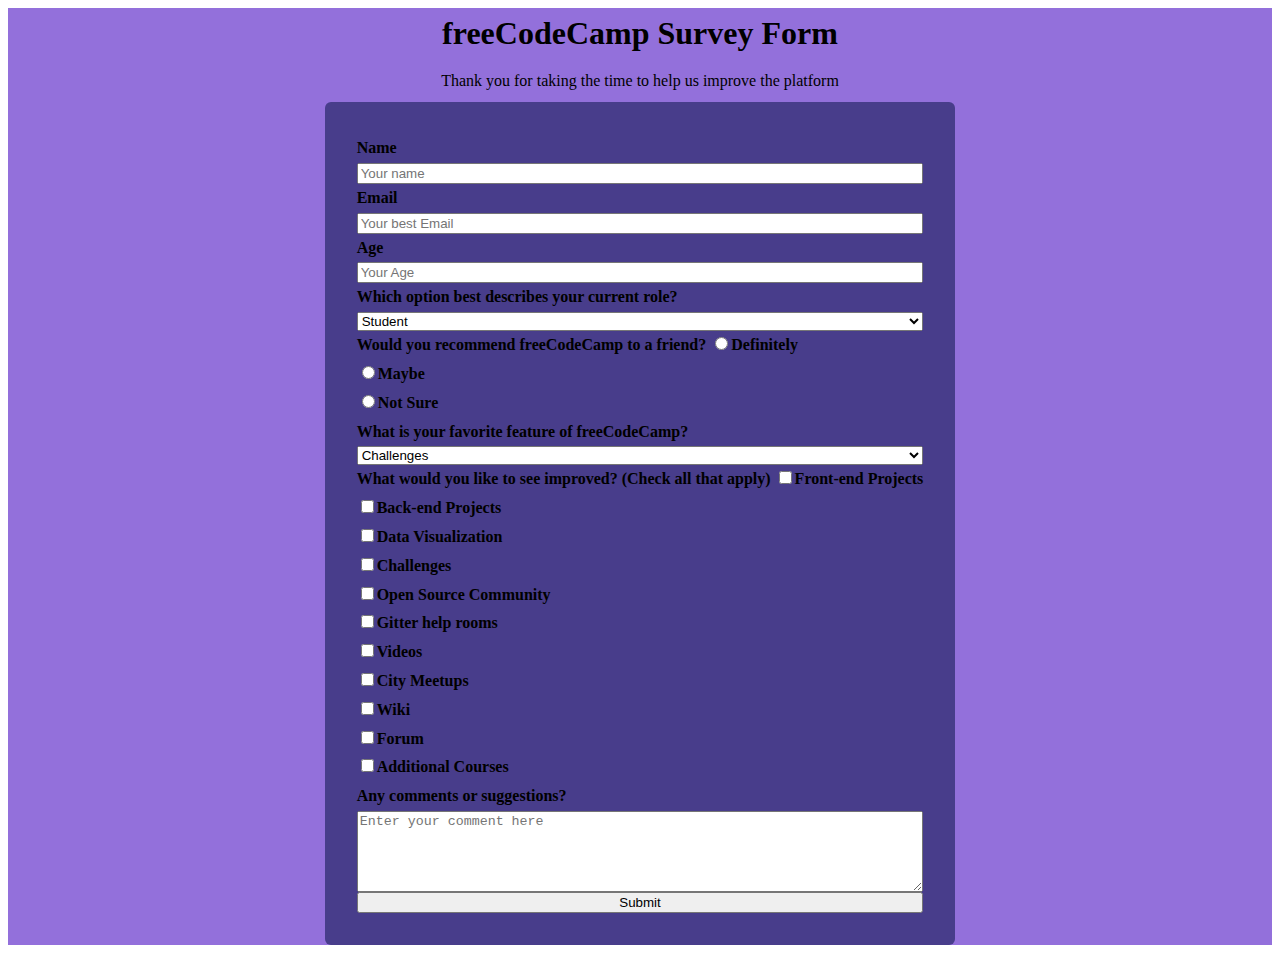
==== surveyForm/index.html @ ba2c97cb "initial content of the formulary" ====
<!DOCTYPE html>
<html lang="pt-br">
  <head>
    <meta charset="UTF-8" />
    <meta http-equiv="X-UA-Compatible" content="IE=edge" />
    <meta name="viewport" content="width=device-width, initial-scale=1.0" />
    <link rel="stylesheet" href="style.css" />
    <title>Survey Form</title>
  </head>
  <body>
    <main>
      <section>
        <h1 id="title">freeCodeCamp Survey Form</h1>
        <p id="description">
          Thank you for taking the time to help us improve the platform
        </p>
      </section>
      <form action="#" id="survey-form">
        <label for="name" id="name-label">Name</label>
        <input type="text" placeholder="Your name" id="name" required />
        <label for="email" id="email-label">Email</label>
        <input type="email" placeholder="Your best Email" id="email" required />
        <label for="number" id="number-label">Age</label>
        <input
          type="number"
          min="10"
          max="99"
          placeholder="Your Age"
          id="number"
        />

        <label for="role" id="dropdown"
          >Which option best describes your current role?</label
        >
        <select name="role" id="dropdown">
          <option value="student">Student</option>
          <option value="fullJob">Full Time Job</option>
          <option value="fullLearner">Full Time Learner</option>
          <option value="notToSay">Prefer not to say</option>
          <option value="other">Other</option>
        </select>

        <label for="recommend"
          >Would you recommend freeCodeCamp to a friend?
          <input
            type="radio"
            name="recommendation"
            value="1"
          />Definitely</label
        >
        <label for="recommend"
          ><input type="radio" name="recommendation" value="2" />Maybe</label
        >
        <label for="recommend"
          ><input type="radio" name="recommendation" value="3" />Not Sure</label
        >
        <label for="feature" id="dropdown2">
          What is your favorite feature of freeCodeCamp?
        </label>
        <select name="feature" id="dropdown2">
          <option value="challenge">Challenges</option>
          <option value="projects">Projects</option>
          <option value="community">Community</option>
          <option value="openSource">Open Source</option>
        </select>

        <label for="improve">
          What would you like to see improved? (Check all that apply)
          <input
            id="improve"
            type="checkbox"
            value="front"
            name="improve"
          />Front-end Projects</label
        >
        <label for="improve"
          ><input
            id="improve"
            type="checkbox"
            value="back"
            name="improve"
          />Back-end Projects</label
        >
        <label for="improve"
          ><input
            id="improve"
            type="checkbox"
            value="data"
            name="improve"
          />Data Visualization</label
        >
        <label for="improve"
          ><input
            id="improve"
            type="checkbox"
            value="chall"
            name="improve"
          />Challenges
        </label>
        <label for="improve"
          ><input
            id="improve"
            type="checkbox"
            value="open"
            name="improve"
          />Open Source Community
        </label>
        <label for="improve"
          ><input
            id="improve"
            type="checkbox"
            value="gitter"
            name="improve"
          />Gitter help rooms
        </label>
        <label for="improve"
          ><input
            id="improve"
            type="checkbox"
            value="videos"
            name="improve"
          />Videos
        </label>
        <label for="improve"
          ><input
            id="improve"
            type="checkbox"
            value="city"
            name="improve"
          />City Meetups
        </label>
        <label for="improve"
          ><input
            id="improve"
            type="checkbox"
            value="wiki"
            name="improve"
          />Wiki
        </label>
        <label for="improve"
          ><input
            id="improve"
            type="checkbox"
            value="forum"
            name="improve"
          />Forum
        </label>
        <label for="improve"
          ><input
            id="improve"
            type="checkbox"
            value="courses"
            name="improve"
          />Additional Courses
        </label>
        <label for="comments">Any comments or suggestions?</label>
        <textarea
          name="comments"
          id="comments"
          cols="50"
          rows="5"
          placeholder="Enter your comment here"
        ></textarea>

        <button type="submit" id="submit">Submit</button>
      </form>
    </main>

    <!-- CDN TEST -->
    <script src="https://cdn.freecodecamp.org/testable-projects-fcc/v1/bundle.js"></script>
  </body>
</html>
---- surveyForm/style.css ----
main {
  margin: 0;
  padding: 0;
  display: flex;
  flex-direction: column;
  align-items: center;
  background: mediumpurple;
}

section {
  display: flex;
  flex-direction: column;
  line-height: 0.6rem;
  align-items: center;
}

#survey-form {
  display: flex;
  flex-direction: column;
  background: darkslateblue;
  padding: 2rem 2rem;
  border-radius: 6px;
}

label {
  font-weight: bold;
  line-height: 1.8rem;
}
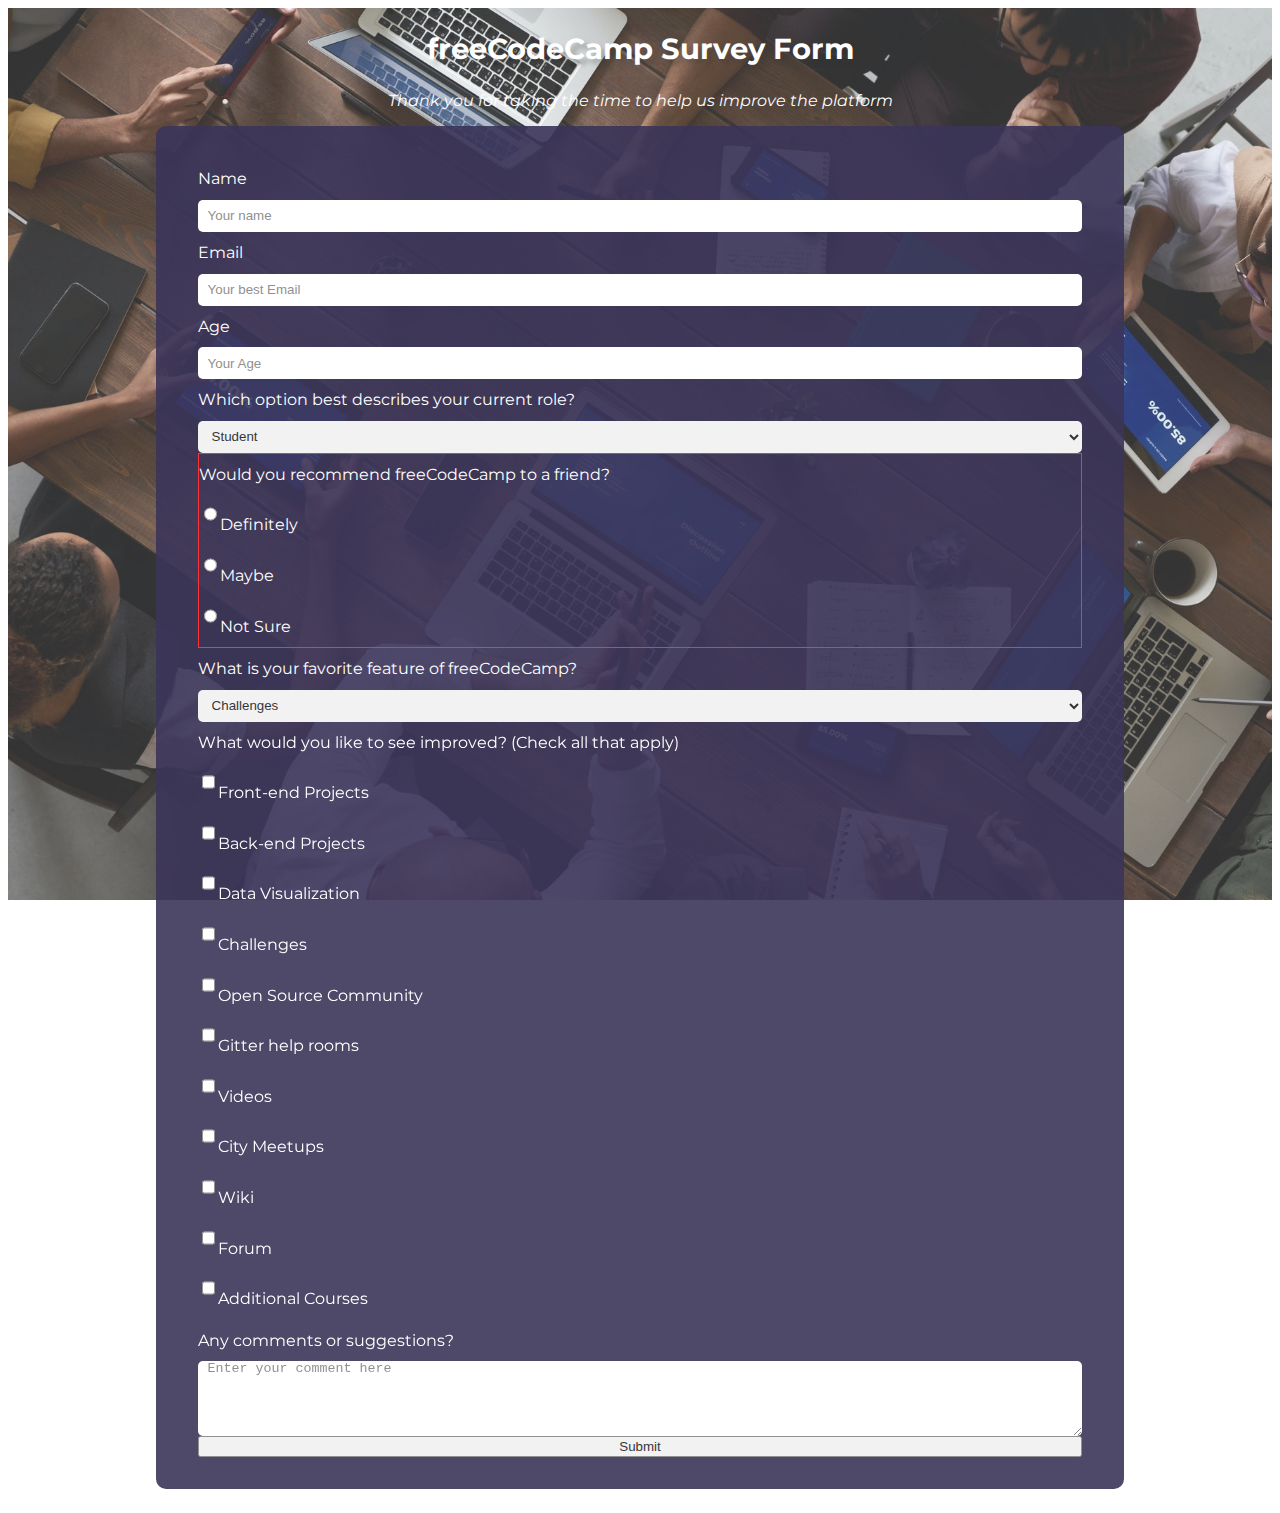
==== commit 9cee868b: "adjustments in position and css" ====
--- a/surveyForm/index.html
+++ b/surveyForm/index.html
@@ -4,16 +4,21 @@
     <meta charset="UTF-8" />
     <meta http-equiv="X-UA-Compatible" content="IE=edge" />
     <meta name="viewport" content="width=device-width, initial-scale=1.0" />
+    <link rel="preconnect" href="https://fonts.gstatic.com">
+    <link href="https://fonts.googleapis.com/css2?family=Montserrat:wght@100;200;400;500;700&display=swap" rel="stylesheet">
     <link rel="stylesheet" href="style.css" />
+
     <title>Survey Form</title>
   </head>
   <body>
-    <main>
-      <section>
-        <h1 id="title">freeCodeCamp Survey Form</h1>
-        <p id="description">
-          Thank you for taking the time to help us improve the platform
-        </p>
+    <main id="mainDiv" class="bgImage">
+      
+      <section id='header'>        
+          <h1 id="title">freeCodeCamp Survey Form</h1>
+          <p id="description">
+            Thank you for taking the time to help us improve the platform
+          </p>
+        </div>
       </section>
       <form action="#" id="survey-form">
         <label for="name" id="name-label">Name</label>
@@ -29,10 +34,10 @@
           id="number"
         />
 
-        <label for="role" id="dropdown"
+        <label for="role" id="dropdownRole"
           >Which option best describes your current role?</label
         >
-        <select name="role" id="dropdown">
+        <select name="role" id="dropdownRole">
           <option value="student">Student</option>
           <option value="fullJob">Full Time Job</option>
           <option value="fullLearner">Full Time Learner</option>
@@ -40,8 +45,9 @@
           <option value="other">Other</option>
         </select>
 
-        <label for="recommend"
-          >Would you recommend freeCodeCamp to a friend?
+        <div class="recommend__box">
+        <label> Would you recommend freeCodeCamp to a friend?</label>
+        <label for="recommend">
           <input
             type="radio"
             name="recommendation"
@@ -54,18 +60,21 @@
         <label for="recommend"
           ><input type="radio" name="recommendation" value="3" />Not Sure</label
         >
+      </div>
+
         <label for="feature" id="dropdown2">
           What is your favorite feature of freeCodeCamp?
         </label>
-        <select name="feature" id="dropdown2">
+        <select name="feature" id="dropdownFeature">
           <option value="challenge">Challenges</option>
           <option value="projects">Projects</option>
           <option value="community">Community</option>
           <option value="openSource">Open Source</option>
         </select>
 
+        <label>What would you like to see improved? (Check all that apply)</label>
         <label for="improve">
-          What would you like to see improved? (Check all that apply)
+          
           <input
             id="improve"
             type="checkbox"
@@ -153,6 +162,7 @@
             name="improve"
           />Additional Courses
         </label>
+
         <label for="comments">Any comments or suggestions?</label>
         <textarea
           name="comments"
--- a/surveyForm/style.css
+++ b/surveyForm/style.css
@@ -1,28 +1,72 @@
-main {
+/* @import url("https://fonts.googleapis.com/css2?family=Montserrat+Alternates:wght@100;200;400;500;700&display=swap"); */
+
+#mainDiv {
   margin: 0;
-  padding: 0;
+  padding: 1rem 0;
   display: flex;
   flex-direction: column;
   align-items: center;
-  background: mediumpurple;
+  flex-wrap: wrap;
+
+  font-family: "Montserrat", sans-serif;
+  opacity: 0.8;
+  color: #fff;
 }
 
-section {
+.bgImage {
+  background-image: url(./reunion2.jpg);
+  background-size: cover;
+  background-repeat: no-repeat;
+  background-position: center;
+  background-attachment: fixed;
+}
+
+#header {
   display: flex;
   flex-direction: column;
-  line-height: 0.6rem;
-  align-items: center;
+  flex-wrap: wrap;
+  text-align: center;
+}
+
+#title {
+  font-size: 1.8rem;
+  text-shadow: 5px 5px 5px rgba(0, 0, 0, 0.3);
+  line-height: 0.8rem;
+}
+
+#description {
+  font-style: italic;
 }
 
 #survey-form {
   display: flex;
   flex-direction: column;
-  background: darkslateblue;
-  padding: 2rem 2rem;
-  border-radius: 6px;
+  background: rgba(10, 2, 48, 0.9);
+  padding: 2rem 2.6rem;
+  border-radius: 10px;
+  width: 70%;
 }
 
 label {
-  font-weight: bold;
-  line-height: 1.8rem;
+  line-height: 2.6rem;
 }
+
+input,
+select {
+  border-radius: 5px;
+  height: 2rem;
+  border: none;
+  padding: 0 10px;
+}
+
+textarea {
+  border-radius: 5px;
+  border: none;
+  padding: 0 10px;
+}
+
+.recommend__box {
+  border: 1px solid red;
+  display: flex;
+  flex-direction: column;
+}
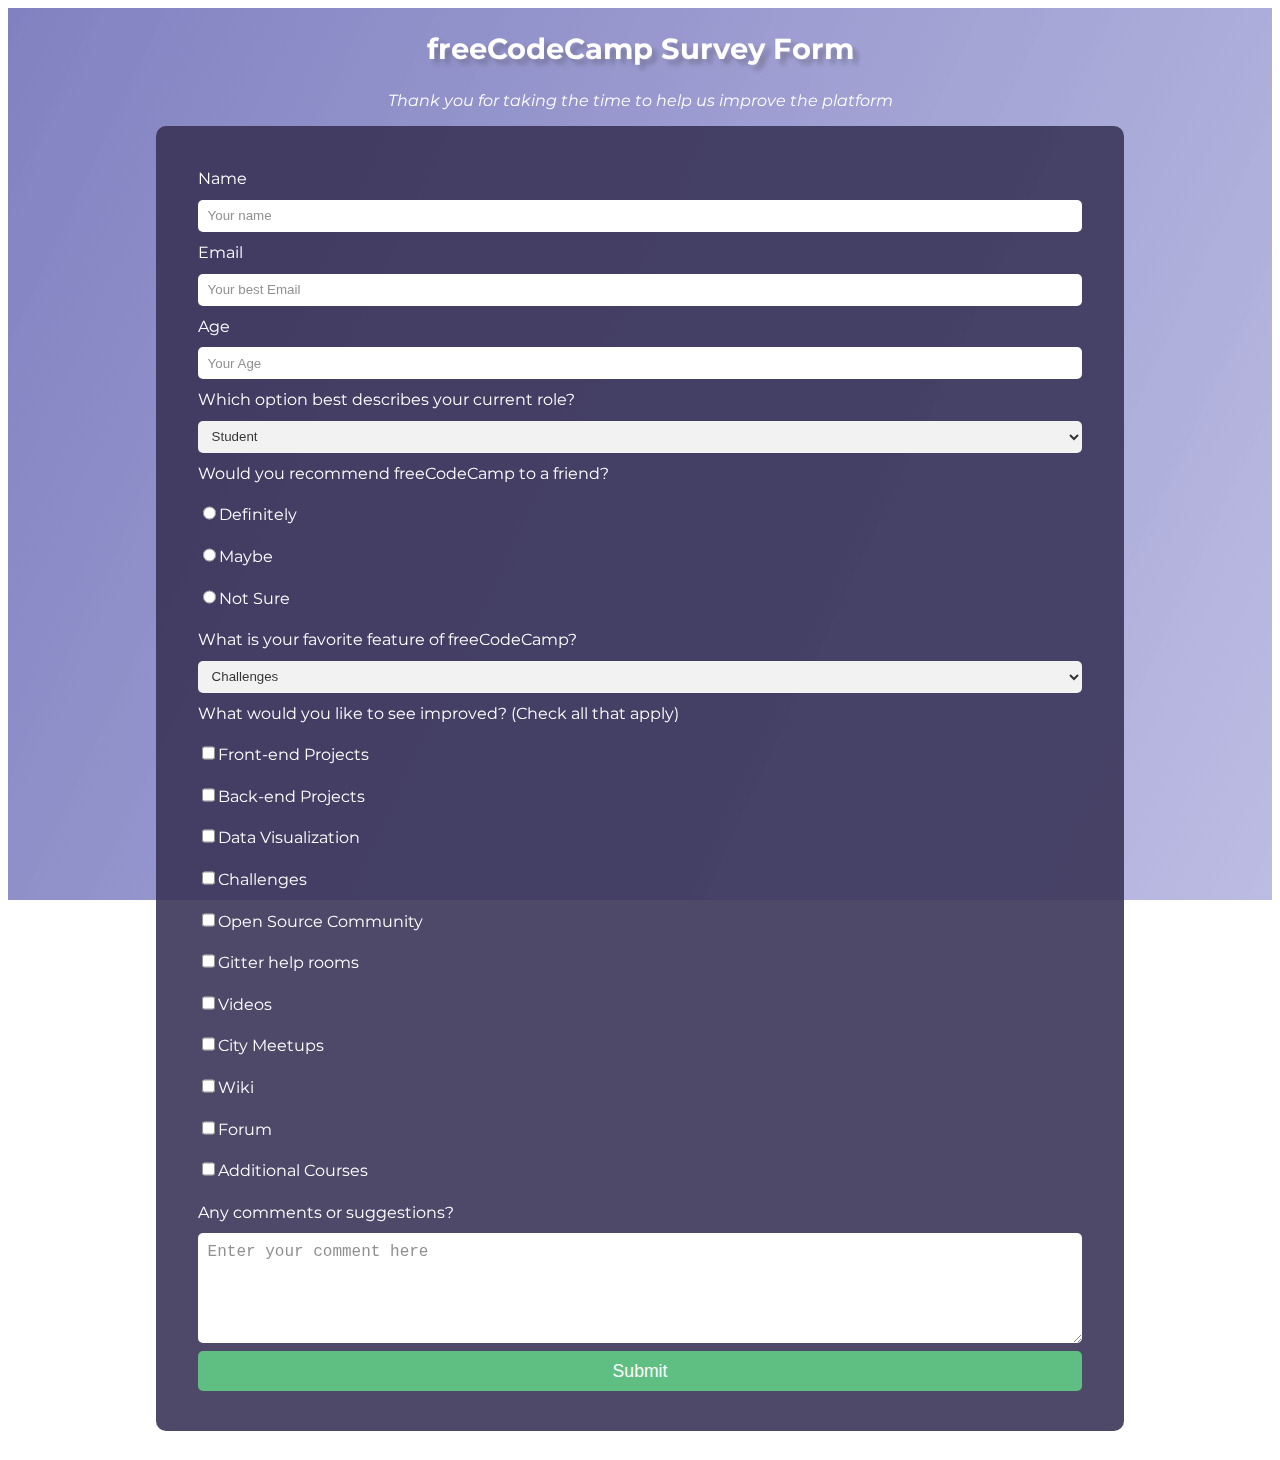
==== commit 83b6f5dc: "formulary complete" ====
--- a/surveyForm/index.html
+++ b/surveyForm/index.html
@@ -1,182 +1,117 @@
 <!DOCTYPE html>
 <html lang="pt-br">
-  <head>
-    <meta charset="UTF-8" />
-    <meta http-equiv="X-UA-Compatible" content="IE=edge" />
-    <meta name="viewport" content="width=device-width, initial-scale=1.0" />
-    <link rel="preconnect" href="https://fonts.gstatic.com">
-    <link href="https://fonts.googleapis.com/css2?family=Montserrat:wght@100;200;400;500;700&display=swap" rel="stylesheet">
-    <link rel="stylesheet" href="style.css" />
 
-    <title>Survey Form</title>
-  </head>
-  <body>
-    <main id="mainDiv" class="bgImage">
-      
-      <section id='header'>        
-          <h1 id="title">freeCodeCamp Survey Form</h1>
-          <p id="description">
-            Thank you for taking the time to help us improve the platform
-          </p>
-        </div>
-      </section>
-      <form action="#" id="survey-form">
-        <label for="name" id="name-label">Name</label>
-        <input type="text" placeholder="Your name" id="name" required />
-        <label for="email" id="email-label">Email</label>
-        <input type="email" placeholder="Your best Email" id="email" required />
-        <label for="number" id="number-label">Age</label>
-        <input
-          type="number"
-          min="10"
-          max="99"
-          placeholder="Your Age"
-          id="number"
-        />
+<head>
+  <meta charset="UTF-8" />
+  <meta http-equiv="X-UA-Compatible" content="IE=edge" />
+  <meta name="viewport" content="width=device-width, initial-scale=1.0" />
+  <link rel="preconnect" href="https://fonts.gstatic.com">
+  <link href="https://fonts.googleapis.com/css2?family=Montserrat:wght@100;200;400;500;700&display=swap"
+    rel="stylesheet">
+  <link rel="stylesheet" href="style.css" />
 
-        <label for="role" id="dropdownRole"
-          >Which option best describes your current role?</label
-        >
-        <select name="role" id="dropdownRole">
-          <option value="student">Student</option>
-          <option value="fullJob">Full Time Job</option>
-          <option value="fullLearner">Full Time Learner</option>
-          <option value="notToSay">Prefer not to say</option>
-          <option value="other">Other</option>
-        </select>
+  <title>Survey Form</title>
+</head>
 
-        <div class="recommend__box">
+<body>
+  <main id="mainDiv" class="bgImage">
+
+    <section id='header'>
+      <h1 id="title">freeCodeCamp Survey Form</h1>
+      <p id="description">
+        Thank you for taking the time to help us improve the platform
+      </p>
+      </div>
+    </section>
+    <form action="#" id="survey-form">
+      <label for="name" id="name-label">Name</label>
+      <input type="text" placeholder="Your name" id="name" required />
+      <label for="email" id="email-label">Email</label>
+      <input type="email" placeholder="Your best Email" id="email" required />
+      <label for="number" id="number-label">Age</label>
+      <input type="number" min="10" max="99" placeholder="Your Age" id="number" />
+
+      <label for="role" id="dropdown">Which option best describes your current role?</label>
+      <select name="role" id="dropdown">
+        <option value="student">Student</option>
+        <option value="fullJob">Full Time Job</option>
+        <option value="fullLearner">Full Time Learner</option>
+        <option value="notToSay">Prefer not to say</option>
+        <option value="other">Other</option>
+      </select>
+
+      <div id="recommend">
         <label> Would you recommend freeCodeCamp to a friend?</label>
-        <label for="recommend">
-          <input
-            type="radio"
-            name="recommendation"
-            value="1"
-          />Definitely</label
-        >
-        <label for="recommend"
-          ><input type="radio" name="recommendation" value="2" />Maybe</label
-        >
-        <label for="recommend"
-          ><input type="radio" name="recommendation" value="3" />Not Sure</label
-        >
+
+        <label class='recommend__item' for="recommend">
+          <input type="radio" name="recommendation" value="1" />Definitely</label>
+
+        <label class='recommend__item' for="recommend">
+          <input type="radio" name="recommendation" value="2" />Maybe</label>
+
+        <label class='recommend__item' for="recommend">
+          <input class='recommend__item' type="radio" name="recommendation" value="3" />Not Sure</label>
       </div>
 
-        <label for="feature" id="dropdown2">
-          What is your favorite feature of freeCodeCamp?
+      <label for="feature" id="dropdown2">
+        What is your favorite feature of freeCodeCamp?
+      </label>
+      <select name="feature" id="dropdownFeature">
+        <option value="challenge">Challenges</option>
+        <option value="projects">Projects</option>
+        <option value="community">Community</option>
+        <option value="openSource">Open Source</option>
+      </select>
+
+      <div id="improved">
+        <label>What would you like to see improved? (Check all that apply)</label>
+
+        <label for="improve" class='improved__item'>
+          <input id="improve" type="checkbox" value="front" name="improve" />Front-end Projects</label>
+
+        <label for="improve" class='improved__item'><input id="improve" type="checkbox" value="back"
+            name="improve" />Back-end Projects</label>
+
+        <label for="improve" class='improved__item'><input id="improve" type="checkbox" value="data"
+            name="improve" />Data Visualization</label>
+
+        <label for="improve" class='improved__item'><input id="improve" type="checkbox" value="chall"
+            name="improve" />Challenges
         </label>
-        <select name="feature" id="dropdownFeature">
-          <option value="challenge">Challenges</option>
-          <option value="projects">Projects</option>
-          <option value="community">Community</option>
-          <option value="openSource">Open Source</option>
-        </select>
+        <label for="improve" class='improved__item'><input id="improve" type="checkbox" value="open"
+            name="improve" />Open Source Community
+        </label>
+        <label for="improve" class='improved__item'><input id="improve" type="checkbox" value="gitter"
+            name="improve" />Gitter help rooms
+        </label>
+        <label for="improve" class='improved__item'><input id="improve" type="checkbox" value="videos"
+            name="improve" />Videos
+        </label>
+        <label for="improve" class='improved__item'><input id="improve" type="checkbox" value="city"
+            name="improve" />City Meetups
+        </label>
+        <label for="improve" class='improved__item'><input id="improve" type="checkbox" value="wiki"
+            name="improve" />Wiki
+        </label>
+        <label for="improve" class='improved__item'><input id="improve" type="checkbox" value="forum"
+            name="improve" />Forum
+        </label>
+        <label for="improve" class='improved__item'><input id="improve" type="checkbox" value="courses"
+            name="improve" />Additional Courses
+        </label>
+      </div>
 
-        <label>What would you like to see improved? (Check all that apply)</label>
-        <label for="improve">
-          
-          <input
-            id="improve"
-            type="checkbox"
-            value="front"
-            name="improve"
-          />Front-end Projects</label
-        >
-        <label for="improve"
-          ><input
-            id="improve"
-            type="checkbox"
-            value="back"
-            name="improve"
-          />Back-end Projects</label
-        >
-        <label for="improve"
-          ><input
-            id="improve"
-            type="checkbox"
-            value="data"
-            name="improve"
-          />Data Visualization</label
-        >
-        <label for="improve"
-          ><input
-            id="improve"
-            type="checkbox"
-            value="chall"
-            name="improve"
-          />Challenges
-        </label>
-        <label for="improve"
-          ><input
-            id="improve"
-            type="checkbox"
-            value="open"
-            name="improve"
-          />Open Source Community
-        </label>
-        <label for="improve"
-          ><input
-            id="improve"
-            type="checkbox"
-            value="gitter"
-            name="improve"
-          />Gitter help rooms
-        </label>
-        <label for="improve"
-          ><input
-            id="improve"
-            type="checkbox"
-            value="videos"
-            name="improve"
-          />Videos
-        </label>
-        <label for="improve"
-          ><input
-            id="improve"
-            type="checkbox"
-            value="city"
-            name="improve"
-          />City Meetups
-        </label>
-        <label for="improve"
-          ><input
-            id="improve"
-            type="checkbox"
-            value="wiki"
-            name="improve"
-          />Wiki
-        </label>
-        <label for="improve"
-          ><input
-            id="improve"
-            type="checkbox"
-            value="forum"
-            name="improve"
-          />Forum
-        </label>
-        <label for="improve"
-          ><input
-            id="improve"
-            type="checkbox"
-            value="courses"
-            name="improve"
-          />Additional Courses
-        </label>
+      <label for="comments">Any comments or suggestions?</label>
+      <textarea name="comments" cols="50" rows="5" placeholder="Enter your comment here"></textarea>
 
-        <label for="comments">Any comments or suggestions?</label>
-        <textarea
-          name="comments"
-          id="comments"
-          cols="50"
-          rows="5"
-          placeholder="Enter your comment here"
-        ></textarea>
+      <button href='#' type="submit" id="submit">Submit</button>
+    </form>
+  </main>
 
-        <button type="submit" id="submit">Submit</button>
-      </form>
-    </main>
+  <!-- CDN TEST -->
+  <script src="https://cdn.freecodecamp.org/testable-projects-fcc/v1/bundle.js"></script>
+</body>
 
-    <!-- CDN TEST -->
-    <script src="https://cdn.freecodecamp.org/testable-projects-fcc/v1/bundle.js"></script>
-  </body>
 </html>
+
+</html>--- a/surveyForm/style.css
+++ b/surveyForm/style.css
@@ -14,7 +14,12 @@
 }
 
 .bgImage {
-  background-image: url(./reunion2.jpg);
+  background-image: linear-gradient(
+      115deg,
+      rgba(58, 58, 158, 0.8),
+      rgba(136, 136, 206, 0.7)
+    ),
+    url("https://a.storyblok.com/f/86602/1290x668/8e49a37226/top-developers.jpg");
   background-size: cover;
   background-repeat: no-repeat;
   background-position: center;
@@ -62,11 +67,40 @@
 textarea {
   border-radius: 5px;
   border: none;
-  padding: 0 10px;
+  padding: 10px;
+  font-size: 1rem;
 }
 
-.recommend__box {
-  border: 1px solid red;
+#recommend {
   display: flex;
   flex-direction: column;
 }
+
+.recommend__item {
+  display: flex;
+  flex-direction: row;
+}
+
+#improved {
+  display: flex;
+  flex-direction: column;
+}
+
+.improved__item {
+  display: flex;
+}
+
+#submit {
+  margin: 8px 0;
+  height: 2.5rem;
+  border-radius: 5px;
+  background: #37af65;
+  color: white;
+  font-size: 1.1rem;
+  border: none;
+}
+#submit:hover {
+  background: #88e4ab;
+  color: green;
+  cursor: pointer;
+}
